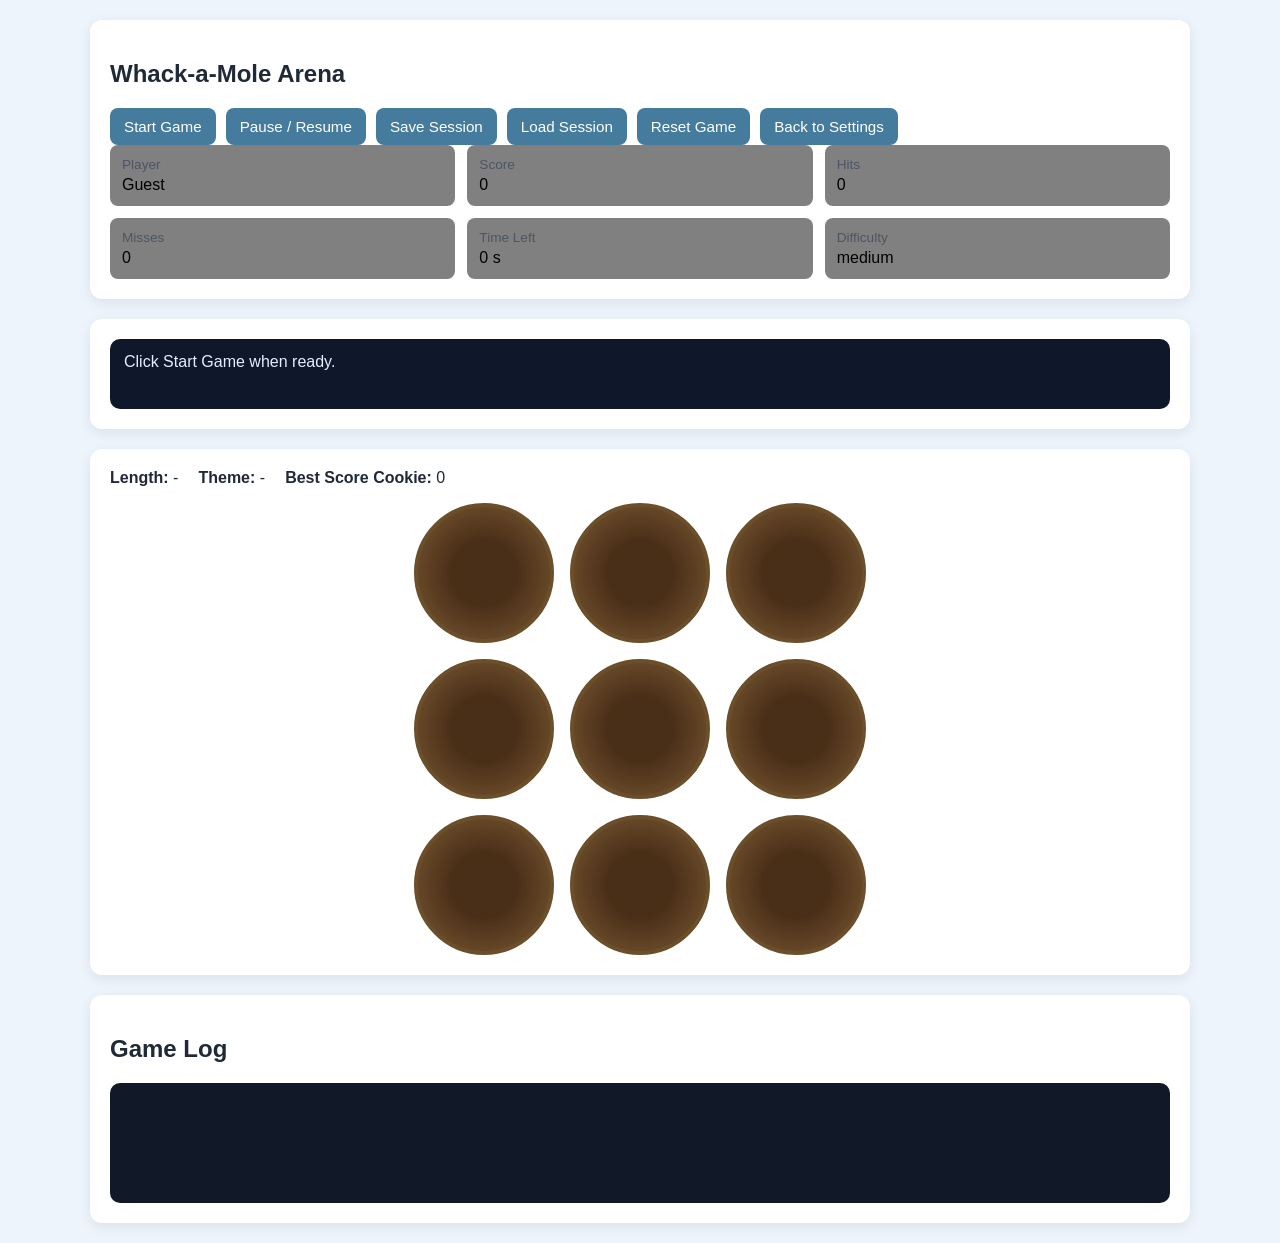
==== game.html @ a2238d8e "Add files via upload" ====
<!DOCTYPE html>
<html lang="en">

<head>
    <meta charset="UTF-8" />
    <meta name="viewport" content="width=device-width, initial-scale=1.0" />
    <title>Whack-a-Mole Game</title>
    <link rel="stylesheet" href="styles.css" />
</head>

<body>
    <main class="game-window-wrap">
        <section class="card">
            <h1>Whack-a-Mole Arena</h1>

            <div class="button-row">
                <button id="startBtn" type="button">Start Game</button>
                <button id="pauseBtn" type="button">Pause / Resume</button>
                <button id="saveBtn" type="button">Save Session</button>
                <button id="loadBtn" type="button">Load Session</button>
                <button id="resetBtn" type="button">Reset Game</button>
                <button id="backBtn" onclick="window.location.href = 'index.html'" type="button">Back to Settings</button>
            </div>

            <div class="stats-grid game-stats-grid">
                <div class="stat-box">
                    <span class="label">Player</span>
                    <span id="displayPlayer">-</span>
                </div>
                <div class="stat-box">
                    <span class="label">Score</span>
                    <span id="displayScore">0</span>
                </div>
                <div class="stat-box">
                    <span class="label">Hits</span>
                    <span id="displayHits">0</span>
                </div>
                <div class="stat-box">
                    <span class="label">Misses</span>
                    <span id="displayMisses">0</span>
                </div>
                <div class="stat-box">
                    <span class="label">Time Left</span>
                    <span id="displayTimeLeft">0 s</span>
                </div>
                <div class="stat-box">
                    <span class="label">Difficulty</span>
                    <span id="displayDifficulty">-</span>
                </div>
            </div>
        </section>

        <section class="card">
            <div id="messageArea" class="message-area">Click Start Game when ready.</div>
        </section>

        <section class="card">
            <div id="boardInfo" class="board-info">
                <span><strong>Length:</strong> <span id="displayGameLength">-</span></span>
                <span><strong>Theme:</strong> <span id="displayTheme">-</span></span>
                <span><strong>Best Score Cookie:</strong> <span id="displayBestScore">0</span></span>
            </div>

            <div id="moleGrid" class="mole-grid">
                <button class="mole-hole" data-index="0"><span class="mole"></span></button>
                <button class="mole-hole" data-index="1"><span class="mole"></span></button>
                <button class="mole-hole" data-index="2"><span class="mole"></span></button>
                <button class="mole-hole" data-index="3"><span class="mole"></span></button>
                <button class="mole-hole" data-index="4"><span class="mole"></span></button>
                <button class="mole-hole" data-index="5"><span class="mole"></span></button>
                <button class="mole-hole" data-index="6"><span class="mole"></span></button>
                <button class="mole-hole" data-index="7"><span class="mole"></span></button>
                <button class="mole-hole" data-index="8"><span class="mole"></span></button>
            </div>
        </section>

        <section class="card">
            <h2>Game Log</h2>
            <div id="logArea" class="log-area"></div>
        </section>
    </main>

    <script src="game.js"></script>
</body>

</html>
---- styles.css ----
* {
    box-sizing: border-box;
}

body {
    margin: 0;
    font-family: Arial, Helvetica, sans-serif;
    background-color: #eef4fb;
    color: #1f2937;
}

.page-header {
    text-align: center;
    background-color: #1d3557;
    color: white;
    padding: 24px 16px;
}

.page-header h1 {
    margin: 0 0 8px 0;
}

.page-header p {
    margin: 0;
}

.container {
    width: min(900px, 95%);
    margin: 24px auto;
}

.game-window-wrap {
    width: min(1100px, 96%);
    margin: 20px auto;
}

.card {
    background-color: white;
    border-radius: 12px;
    padding: 20px;
    margin-bottom: 20px;
    box-shadow: 0 4px 14px rgba(0, 0, 0, 0.08);
}

.form-row {
    display: grid;
    gap: 8px;
    margin-bottom: 14px;
}

.form-row input,
.form-row select {
    padding: 10px;
    border: 1px solid #bcc7d3;
    border-radius: 8px;
    font-size: 1rem;
}

fieldset {
    border: 1px solid #cfd8e3;
    border-radius: 10px;
    margin-bottom: 16px;
    padding: 14px;
}

legend {
    font-weight: bold;
    padding: 0 6px;
}

.option-line {
    display: block;
    margin-bottom: 8px;
}

.button-row {
    display: flex;
    flex-wrap: wrap;
    gap: 10px;
}

button {
    padding: 10px 14px;
    border: none;
    border-radius: 8px;
    background-color: #457b9d;
    color: white;
    cursor: pointer;
    font-size: 0.95rem;
}

button:hover {
    background-color: #355f79;
}

button:disabled {
    background-color: #8da3b3;
    cursor: not-allowed;
}

.preview-box {
    margin-top: 18px;
    background-color: #eef5ff;
    border-radius: 10px;
    padding: 14px;
}

.stats-grid {
    display: grid;
    gap: 12px;
}

.game-stats-grid {
    grid-template-columns: repeat(3, 1fr);
}

.stat-box {
    background-color: gray;
    border-radius: 8px;
    padding: 12px;
    color: black;
}

.label {
    display: block;
    font-size: 0.85rem;
    color: #4b5563;
    margin-bottom: 4px;
}

.board-info {
    display: flex;
    flex-wrap: wrap;
    gap: 20px;
    margin-bottom: 16px;
}

.mole-grid {
    display: grid;
    grid-template-columns: repeat(3, 140px);
    gap: 16px;
    justify-content: center;
}

.mole-hole {
    width: 140px;
    height: 140px;
    border-radius: 50%;
    border: 4px solid #6b4f2a;
    background: radial-gradient(circle at center, #4a2f18 35%, #7b5a34 100%);
    position: relative;
    overflow: hidden;
    padding: 0;
}

.mole-hole:disabled {
    cursor: default;
}

.mole {
    position: absolute;
    left: 50%;
    bottom: -90px;
    transform: translateX(-50%);
    width: 90px;
    height: 90px;
    border-radius: 50%;
    background: #8b5e3c;
    transition: bottom 0.15s ease;
    display: grid;
    place-items: center;
    font-size: 2rem;
    color: white;
    user-select: none;
}


.mole::before,
.mole::after {
    content: "";
    position: absolute;
    top: 28px;
    width: 10px;
    height: 10px;
    background: black;
    border-radius: 50%;
}

.mole::before {
    left: 22px;
}

.mole::after {
    right: 22px;
}

.mole.up {
    bottom: 18px;
}

.mole.bonus {
    background: #d97706;
}

.mole.classic::after,
.mole.classic::before,
.mole.farm::after,
.mole.farm::before,
.mole.robots::after,
.mole.robots::before {
    display: block;
}

/*FARM THEME*/
body[data-theme="farm"] {
  background: orange;
  color: white;
}

body[data-theme="farm"] .card {
  background: green;
  color: white;
}

body[data-theme="farm"] .card * {
  color: white;
}

body[data-theme="farm"] .mole {
  background: orange;
}

/*ROBOTS THEME*/
body[data-theme="robots"] {
  background: black;
  color: white;
}

body[data-theme="robots"] .card {
  background: blue;
  color: white;
}

body[data-theme="robots"] .card * {
  color: white;
}

body[data-theme="robots"] .mole {
  background: red;
}

/* BONUS MOLE */
.mole.bonus {
  background: gold;
  transform: translateX(-50%) scale(1.1);
  box-shadow: 0 0 12px rgba(255, 215, 0, 0.8);
  border: 2px solid white;
}

.message-area {
    min-height: 70px;
    background: #0f172a;
    color: #e5eefc;
    border-radius: 10px;
    padding: 14px;
    white-space: pre-line;
}

.log-area {
    min-height: 120px;
    max-height: 240px;
    overflow-y: auto;
    background: #111827;
    color: #f9fafb;
    border-radius: 10px;
    padding: 14px;
    white-space: pre-line;
}

.log-entry {
    border-bottom: 1px solid rgba(255, 255, 255, 0.12);
    padding-bottom: 8px;
    margin-bottom: 8px;
}

.page-footer {
    text-align: center;
    padding: 18px;
    background-color: #1d3557;
    color: white;
    margin-top: 24px;
}

@media (max-width: 800px) {
    .game-stats-grid {
        grid-template-columns: 1fr;
    }

    .mole-grid {
        grid-template-columns: repeat(3, 90px);
        gap: 10px;
    }

    .mole-hole {
        width: 90px;
        height: 90px;
    }

    .mole {
        width: 58px;
        height: 58px;
        bottom: -58px;
        font-size: 1.2rem;
    }

    .mole.up {
        bottom: 12px;
    }
}
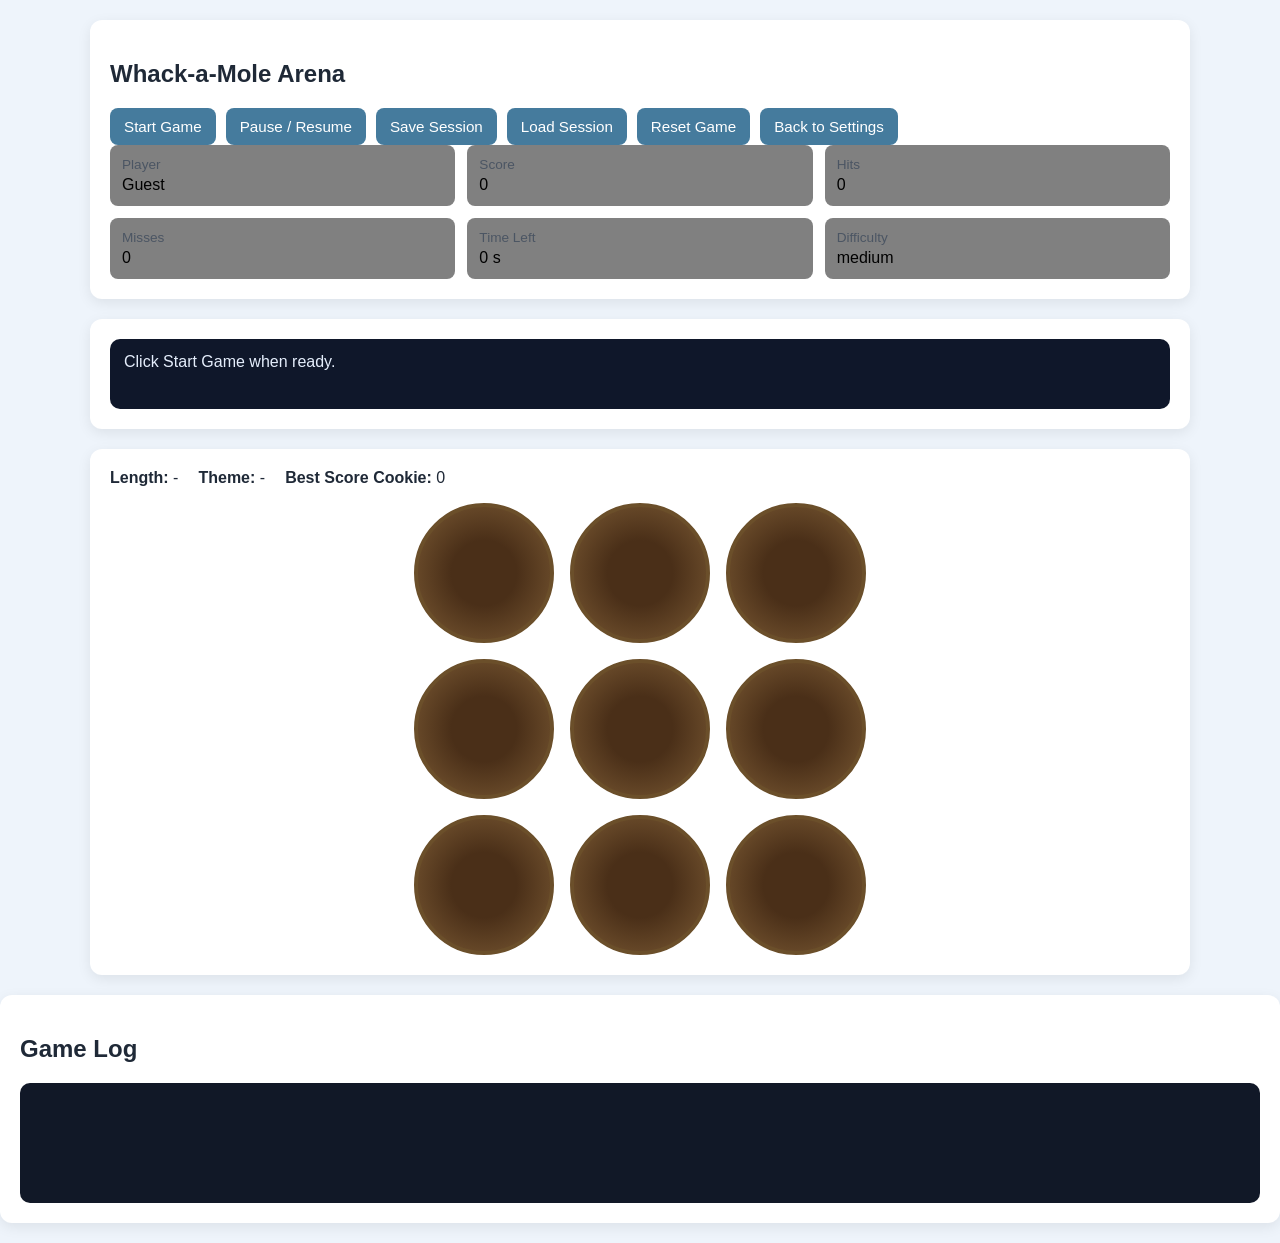
==== commit 6c8ff1ad: "Replacing the old code with the final versions" ====
--- a/game.html
+++ b/game.html
@@ -73,14 +73,28 @@
                 <button class="mole-hole" data-index="8"><span class="mole"></span></button>
             </div>
         </section>
+    </main>
 
-        <section class="card">
+    <section class="card">
             <h2>Game Log</h2>
             <div id="logArea" class="log-area"></div>
         </section>
-    </main>
+            <!-- Change 9 HTML — End game popup, place just before </body> -->
+<div id="endGameOverlay" style="display:none;">
+  <div class="end-popup">
+    <h2>🎉 Game Over!</h2>
+    <table class="end-table">
+      <tr><td>🏆 Score</td><td id="popupScore">0</td></tr>
+      <tr><td>⭐ Best Score</td><td id="popupBest">0</td></tr>
+      <tr><td> Total Hits</td><td id="popupHits">0</td></tr>
+      <tr><td> Total Misses</td><td id="popupMisses">0</td></tr>
+    </table>
+    <button id="closeEndPopup">Play Again</button>
+  </div>
+</div>
+<!-- End Change 9 HTML -->
 
     <script src="game.js"></script>
 </body>
 
-</html>+</html>
